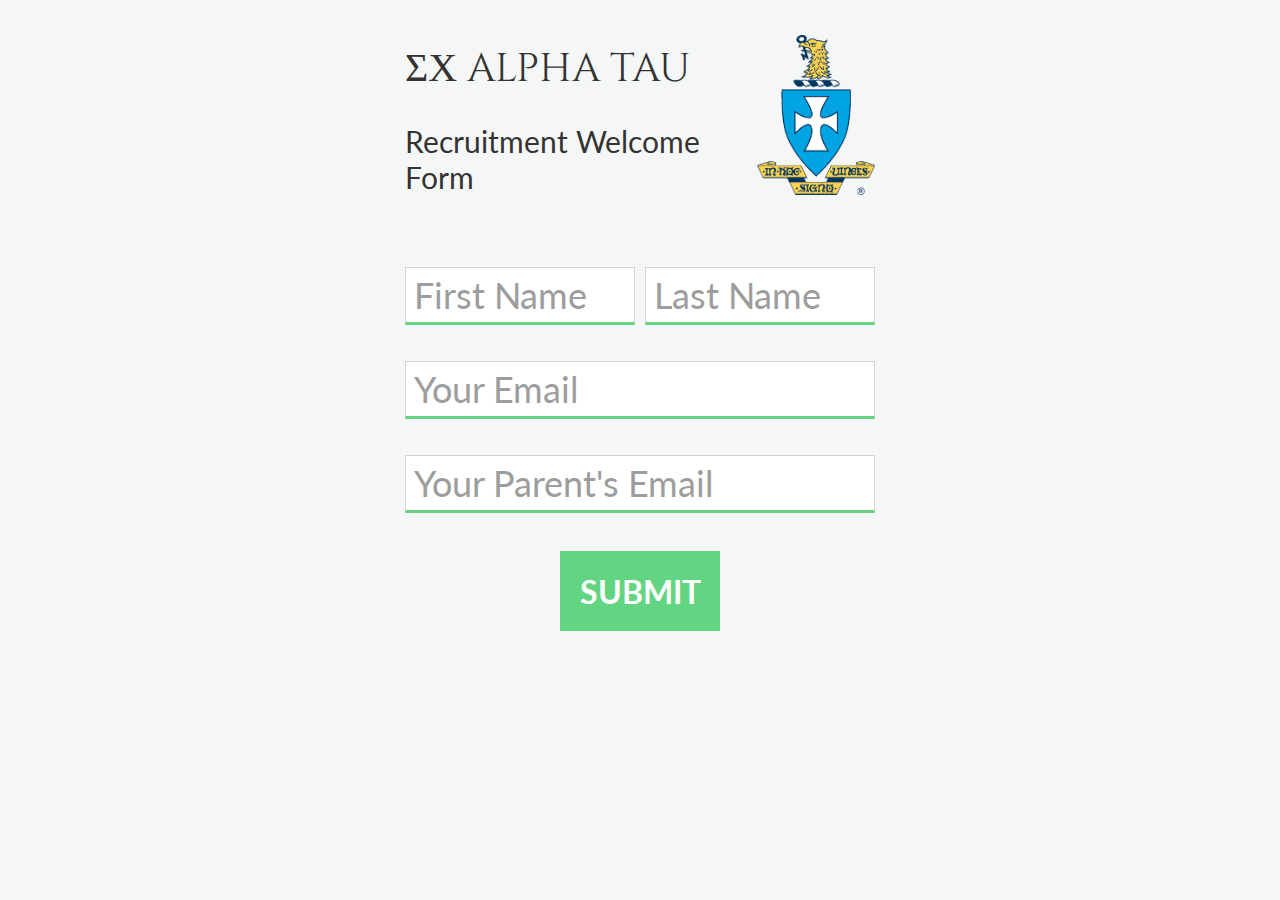
==== index.html @ eeed4ac2 "Update index.html" ====
<!DOCTYPE html>
<html lang="en" dir="ltr">
  <head>
    <meta charset="utf-8">
    <title>&Sigma;&Chi; ALPHA TAU Recruitment Welcome Form</title>
    <link href="https://fonts.googleapis.com/css?family=Cinzel|Lato&display=swap" rel="stylesheet">
  </head>
  <body>
    <style media="screen">
      * {
        box-sizing: border-box;
      }
      body {
        background-color: #f5f7f6;
        font-size: 250%;
        color: #333;
        margin: 0;
        overflow-x: hidden;
        overflow-y: auto;
        min-height: 100vh;
        width: 100vw;
      }
      .form-container {
        max-width: 100%;
        display: flex;
        align-items: center;
        justify-content: center;
        flex-direction: column;
        margin: auto;
        min-height: 100%;
        padding-left: 25px;
        padding-right: 25px;
      }
      .heading {
        width: 100%;
        padding: 15px;
        display: flex;
        flex-direction: row-reverse;
        align-items: center;
        justify-content: space-between;
      }
      .heading img {
        max-height: 8em;
      }
      .heading h1 {
        font-family: 'Cinzel', serif;
        -webkit-appearance: none;
        -moz-appearance: none;
        appearance: none;
        text-shadow: none;
        font-weight: normal;
        -webkit-font-smoothing: antialiased;
      }
      .heading h2 {
        font-family: 'Lato', sans-serif;
        font-weight: normal;
        -webkit-font-smoothing: antialiased;
      }
      form {
        width: 100%;
        padding: 15px;
        display: flex;
        flex-wrap: wrap;
        justify-content: space-between;
      }
      input {
        font-size: 1.6em;
        outline: none;
        transition: all .3s;
        font-family: 'Lato', sans-serif;
        -webkit-appearance: none;
        -moz-appearance: none;
        appearance: none;
      }
      input[type=text], input[type=email] {
        font-size: 1.8em;
        padding: 5px;
        padding-left: 8px;
        margin: .5em 0px;
        border: 1px solid lightgray;
        border-bottom: 3px solid #63d481;
        min-width: 230px;
        width: 100%;
      }
      input[type=text]:invalid, input[type=email]:invalid {
        border-bottom-color: red;
      }
      input[type=text] {
        max-width: 100%;
      }
      input[type=text]::placeholder, input[type=email]::placeholder {
        z-index: 2;
        transition: all .3s;
        opacity: .7;
      }
      input[type=text]:focus::placeholder, input[type=email]:focus::placeholder {
        transform: translate3d(0, -2.8em, 0);
        font-size: 50%;
        opacity: 1;
      }
      input[type=submit] {
        border: none;
        min-width: 5em;
        height: 2.5em;
        cursor: pointer;
        margin: 20px auto 20px auto;
        background-color: #63d481;
        font-weight: bold;
        color: white;
      }
      input[type=submit]:hover {
        opacity: .7;
      }
      @media all and (min-width: 1100px) {
        input[type=text] {
          max-width: 47%;
        }
        .form-container {
          max-width: 550px;
          font-size: 50%;
        }
        input[type=text]:focus::placeholder, input[type=email]:focus::placeholder {
          transform: translate3d(0, -1.8em, 0);
        }
      }
    </style>
      <div class="form-container">
        <div class="heading">
          <div class="">
            <img src="./Sigma_Chi_Crest.png" alt="">
          </div>
          <div class="">
            <h1>&Sigma;&Chi; ALPHA TAU</h1>
            <h2>Recruitment Welcome Form</h2>
          </div>
        </div>
        <form action="https://docs.google.com/forms/d/e/1FAIpQLScHOqscPN6ik1ROvU2SC9Vdm9MxsVurOXSKZuQa6u767aOXAQ/formResponse" method="POST">
          <input type="text" id="firstName" placeholder="First Name" name="entry.45010832" value="">
          <input type="text" id="lastName" placeholder="Last Name" name="entry.1487702317" value="">
          <input type="email" id="studentEmail" placeholder="Your Email" name="entry.1489714218" value="">
          <input type="email" id="parentEmail" placeholder="Your Parent's Email" name="entry.1523094096" value="">
          <input type="submit" style="" name="" value="SUBMIT">
        </form>
      </div>
  </body>
</html>
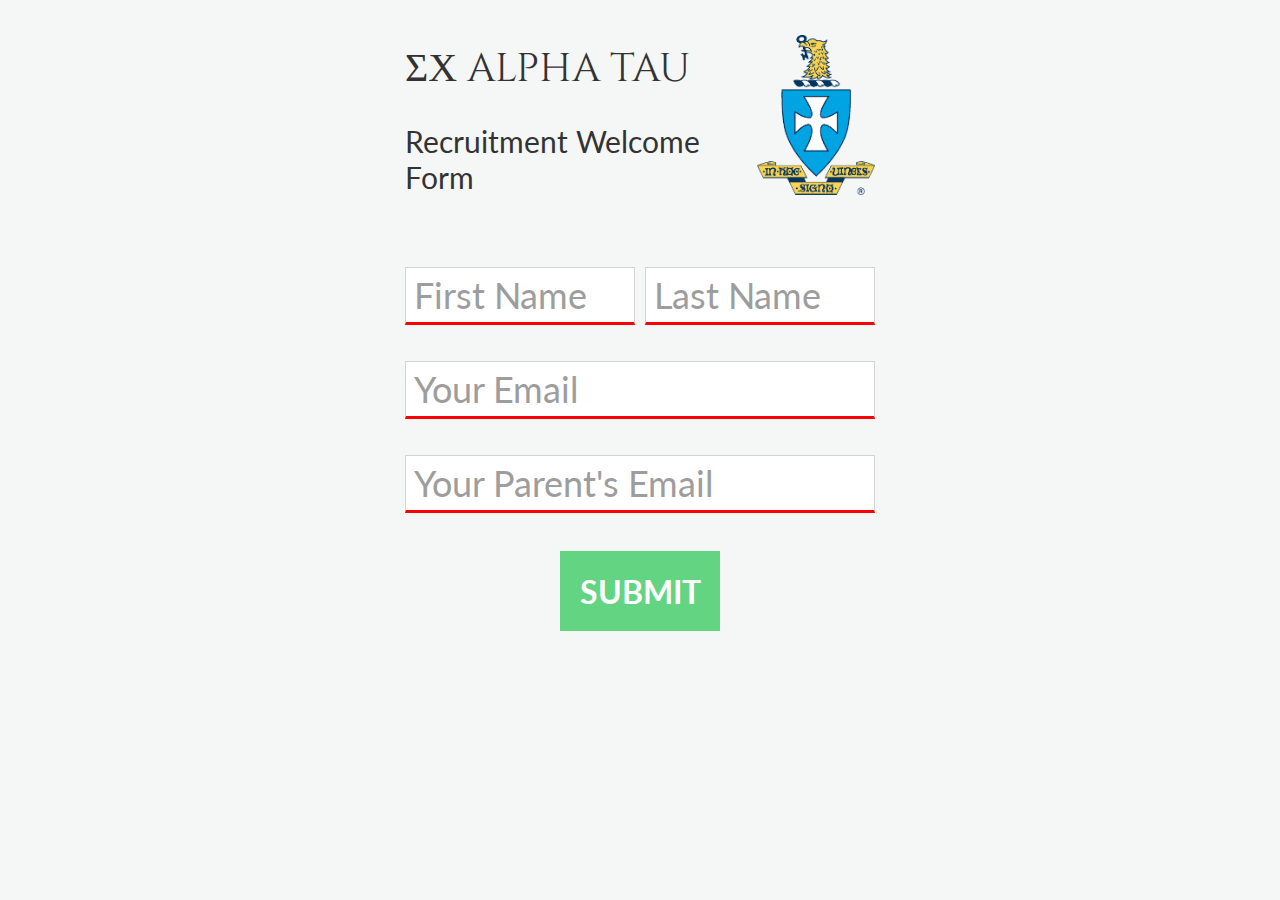
==== commit 615cda74: "Update index.html" ====
--- a/index.html
+++ b/index.html
@@ -135,10 +135,10 @@
           </div>
         </div>
         <form action="https://docs.google.com/forms/d/e/1FAIpQLScHOqscPN6ik1ROvU2SC9Vdm9MxsVurOXSKZuQa6u767aOXAQ/formResponse" method="POST">
-          <input type="text" id="firstName" placeholder="First Name" name="entry.45010832" value="">
-          <input type="text" id="lastName" placeholder="Last Name" name="entry.1487702317" value="">
-          <input type="email" id="studentEmail" placeholder="Your Email" name="entry.1489714218" value="">
-          <input type="email" id="parentEmail" placeholder="Your Parent's Email" name="entry.1523094096" value="">
+          <input type="text" id="firstName" placeholder="First Name" name="entry.45010832" value="" required>
+          <input type="text" id="lastName" placeholder="Last Name" name="entry.1487702317" value="" required>
+          <input type="email" id="studentEmail" placeholder="Your Email" name="entry.1489714218" value="" required>
+          <input type="email" id="parentEmail" placeholder="Your Parent's Email" name="entry.1523094096" value="" required>
           <input type="submit" style="" name="" value="SUBMIT">
         </form>
       </div>
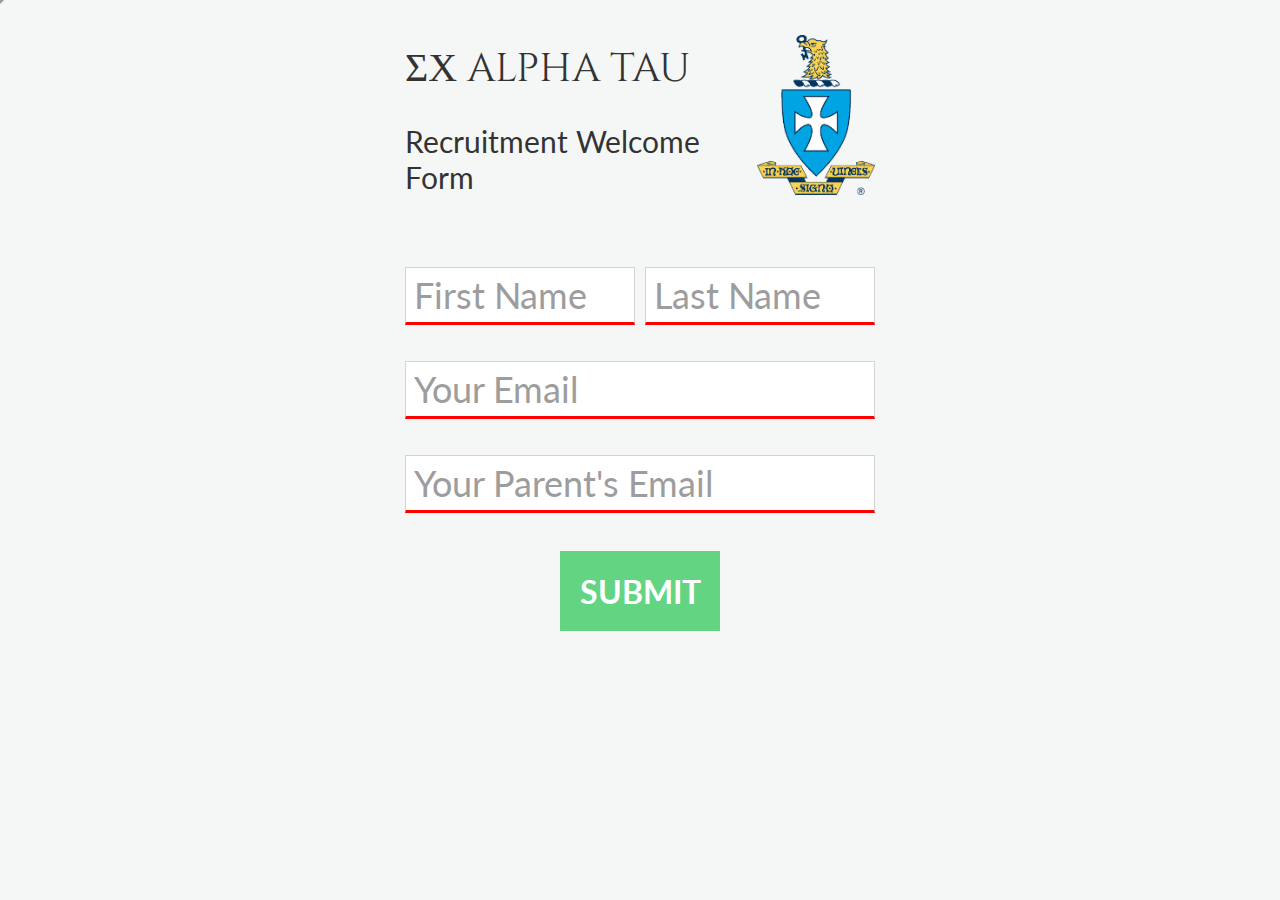
==== commit e229aa4c: "Update index.html" ====
--- a/index.html
+++ b/index.html
@@ -94,7 +94,7 @@
         opacity: .7;
       }
       input[type=text]:focus::placeholder, input[type=email]:focus::placeholder {
-        transform: translate3d(0, -2.8em, 0);
+        transform: translate3d(0, -1.8em, 0);
         font-size: 50%;
         opacity: 1;
       }
@@ -120,10 +120,11 @@
           font-size: 50%;
         }
         input[type=text]:focus::placeholder, input[type=email]:focus::placeholder {
-          transform: translate3d(0, -1.8em, 0);
+          transform: translate3d(0, -2.8em, 0);
         }
       }
     </style>
+    <iframe style="height: 0; width: 0; position: absolute;" name="no-target" src="#" width="" height=""></iframe>
       <div class="form-container">
         <div class="heading">
           <div class="">
@@ -134,7 +135,7 @@
             <h2>Recruitment Welcome Form</h2>
           </div>
         </div>
-        <form action="https://docs.google.com/forms/d/e/1FAIpQLScHOqscPN6ik1ROvU2SC9Vdm9MxsVurOXSKZuQa6u767aOXAQ/formResponse" method="POST">
+        <form id="rushform" target="no-target" action="https://docs.google.com/forms/d/e/1FAIpQLScHOqscPN6ik1ROvU2SC9Vdm9MxsVurOXSKZuQa6u767aOXAQ/formResponse" method="POST">
           <input type="text" id="firstName" placeholder="First Name" name="entry.45010832" value="" required>
           <input type="text" id="lastName" placeholder="Last Name" name="entry.1487702317" value="" required>
           <input type="email" id="studentEmail" placeholder="Your Email" name="entry.1489714218" value="" required>
@@ -142,5 +143,10 @@
           <input type="submit" style="" name="" value="SUBMIT">
         </form>
       </div>
+    <script type="text/javascript">
+    document.getElementById("rushform").onsubmit = function () {
+      location.href = "./thanks.html";
+    };
+    </script>
   </body>
 </html>
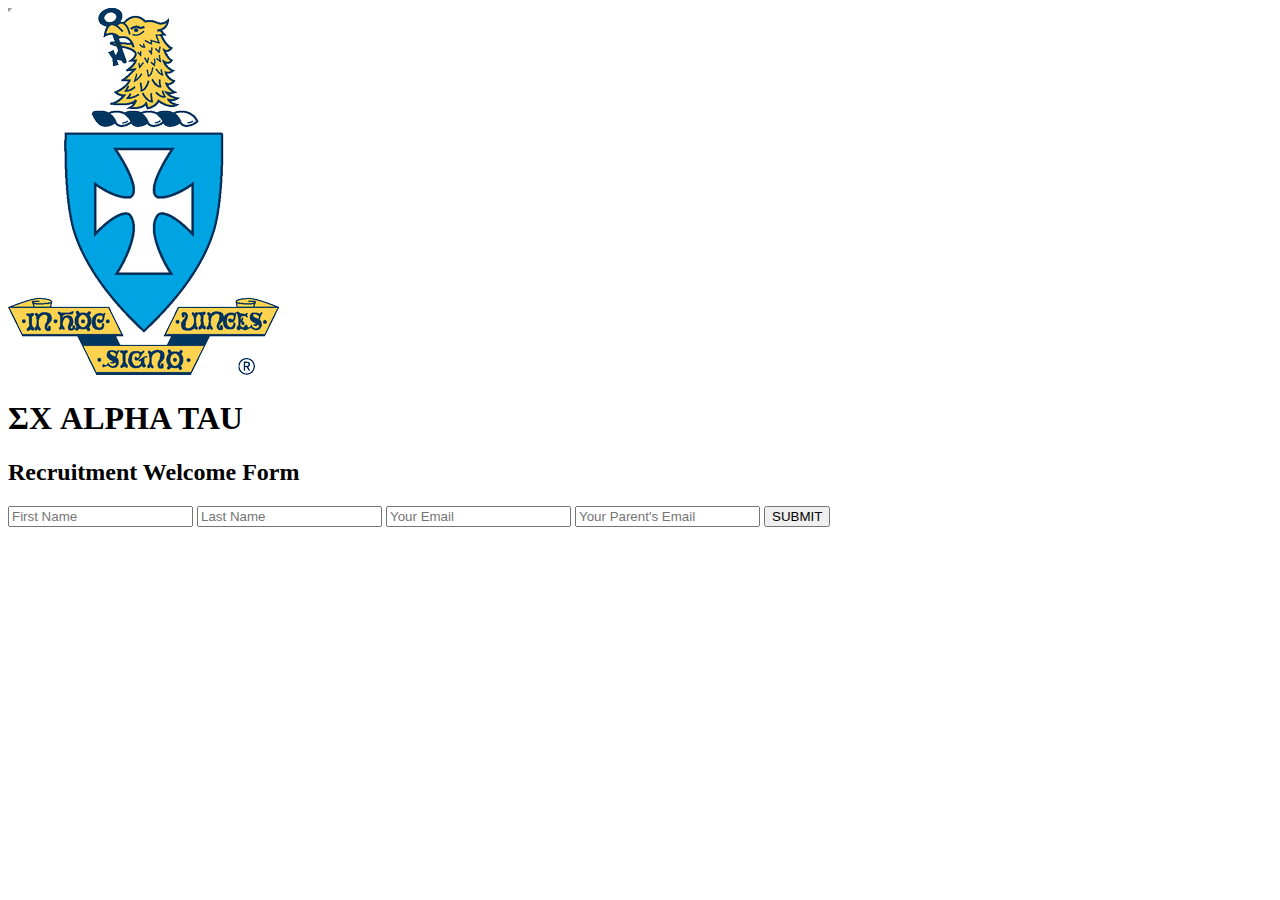
==== commit 23f33fb2: "Update index.html" ====
--- a/index.html
+++ b/index.html
@@ -3,127 +3,10 @@
   <head>
     <meta charset="utf-8">
     <title>&Sigma;&Chi; ALPHA TAU Recruitment Welcome Form</title>
+    
     <link href="https://fonts.googleapis.com/css?family=Cinzel|Lato&display=swap" rel="stylesheet">
   </head>
   <body>
-    <style media="screen">
-      * {
-        box-sizing: border-box;
-      }
-      body {
-        background-color: #f5f7f6;
-        font-size: 250%;
-        color: #333;
-        margin: 0;
-        overflow-x: hidden;
-        overflow-y: auto;
-        min-height: 100vh;
-        width: 100vw;
-      }
-      .form-container {
-        max-width: 100%;
-        display: flex;
-        align-items: center;
-        justify-content: center;
-        flex-direction: column;
-        margin: auto;
-        min-height: 100%;
-        padding-left: 25px;
-        padding-right: 25px;
-      }
-      .heading {
-        width: 100%;
-        padding: 15px;
-        display: flex;
-        flex-direction: row-reverse;
-        align-items: center;
-        justify-content: space-between;
-      }
-      .heading img {
-        max-height: 8em;
-      }
-      .heading h1 {
-        font-family: 'Cinzel', serif;
-        -webkit-appearance: none;
-        -moz-appearance: none;
-        appearance: none;
-        text-shadow: none;
-        font-weight: normal;
-        -webkit-font-smoothing: antialiased;
-      }
-      .heading h2 {
-        font-family: 'Lato', sans-serif;
-        font-weight: normal;
-        -webkit-font-smoothing: antialiased;
-      }
-      form {
-        width: 100%;
-        padding: 15px;
-        display: flex;
-        flex-wrap: wrap;
-        justify-content: space-between;
-      }
-      input {
-        font-size: 1.6em;
-        outline: none;
-        transition: all .3s;
-        font-family: 'Lato', sans-serif;
-        -webkit-appearance: none;
-        -moz-appearance: none;
-        appearance: none;
-      }
-      input[type=text], input[type=email] {
-        font-size: 1.8em;
-        padding: 5px;
-        padding-left: 8px;
-        margin: .5em 0px;
-        border: 1px solid lightgray;
-        border-bottom: 3px solid #63d481;
-        min-width: 230px;
-        width: 100%;
-      }
-      input[type=text]:invalid, input[type=email]:invalid {
-        border-bottom-color: red;
-      }
-      input[type=text] {
-        max-width: 100%;
-      }
-      input[type=text]::placeholder, input[type=email]::placeholder {
-        z-index: 2;
-        transition: all .3s;
-        opacity: .7;
-      }
-      input[type=text]:focus::placeholder, input[type=email]:focus::placeholder {
-        transform: translate3d(0, -1.8em, 0);
-        font-size: 50%;
-        opacity: 1;
-      }
-      input[type=submit] {
-        border: none;
-        min-width: 5em;
-        height: 2.5em;
-        cursor: pointer;
-        margin: 20px auto 20px auto;
-        background-color: #63d481;
-        font-weight: bold;
-        color: white;
-      }
-      input[type=submit]:hover {
-        opacity: .7;
-      }
-      @media all and (min-width: 1100px) {
-        input[type=text] {
-          max-width: 47%;
-        }
-        .form-container {
-          max-width: 550px;
-          font-size: 50%;
-        }
-        input[type=text]:focus::placeholder, input[type=email]:focus::placeholder {
-          transform: translate3d(0, -2.8em, 0);
-        }
-      }
-    </style>
     <iframe style="height: 0; width: 0; position: absolute;" name="no-target" src="#" width="" height=""></iframe>
       <div class="form-container">
         <div class="heading">
@@ -145,7 +28,7 @@
       </div>
     <script type="text/javascript">
     document.getElementById("rushform").onsubmit = function () {
-      location.href = "./thanks.html";
+      setTimeout("location.href = './thanks.html';", 600);
     };
     </script>
   </body>
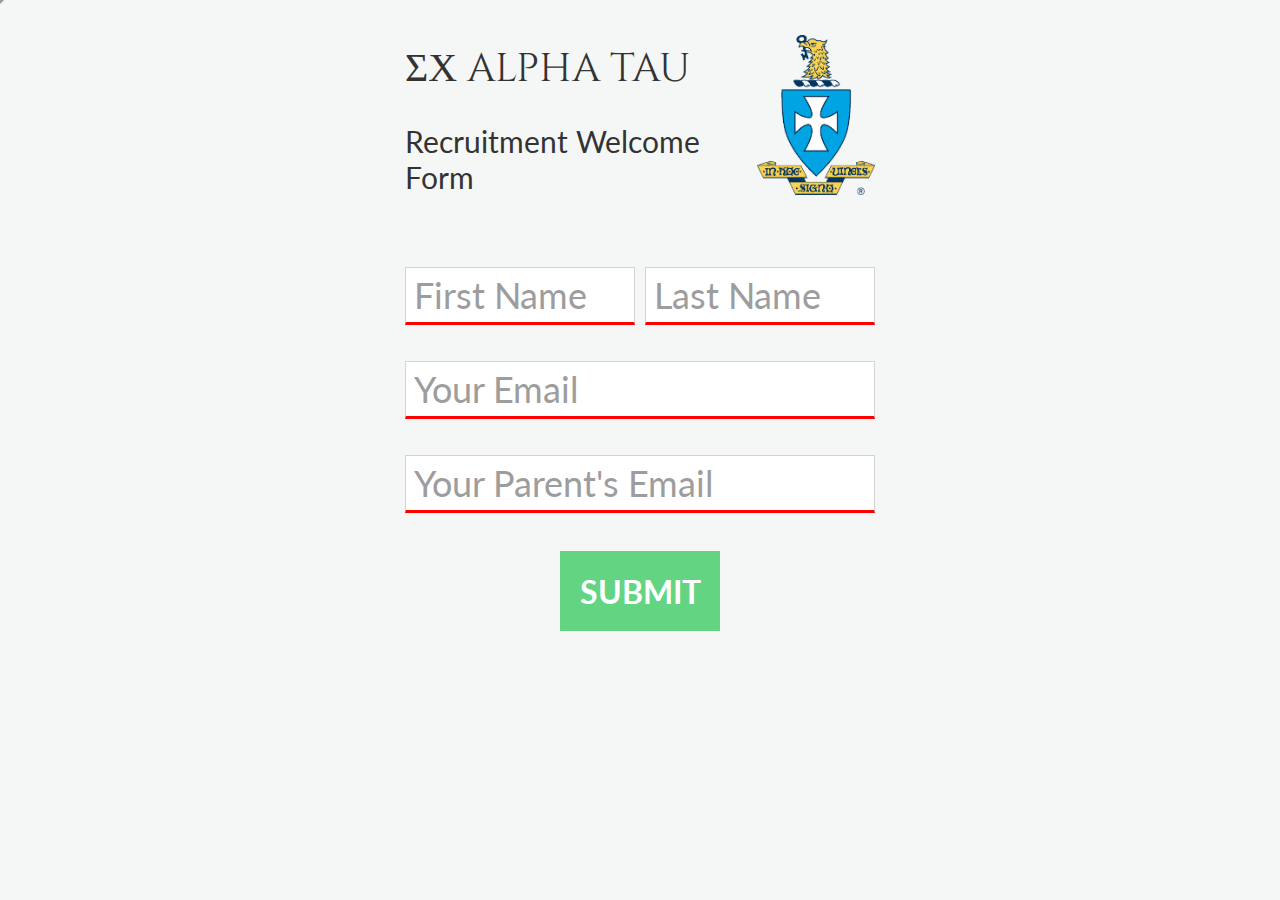
==== commit 34a288e4: "Update index.html" ====
--- a/index.html
+++ b/index.html
@@ -3,7 +3,7 @@
   <head>
     <meta charset="utf-8">
     <title>&Sigma;&Chi; ALPHA TAU Recruitment Welcome Form</title>
-    
+    <link rel="stylesheet" href="./styles.css">
     <link href="https://fonts.googleapis.com/css?family=Cinzel|Lato&display=swap" rel="stylesheet">
   </head>
   <body>
--- a/styles.css
+++ b/styles.css
@@ -0,0 +1,116 @@
+* {
+        box-sizing: border-box;
+      }
+      body {
+        background-color: #f5f7f6;
+        font-size: 250%;
+        color: #333;
+        margin: 0;
+        overflow-x: hidden;
+        overflow-y: auto;
+        min-height: 100vh;
+        width: 100vw;
+      }
+      .form-container {
+        max-width: 100%;
+        display: flex;
+        align-items: center;
+        justify-content: center;
+        flex-direction: column;
+        margin: auto;
+        min-height: 100%;
+        padding-left: 25px;
+        padding-right: 25px;
+      }
+      .heading {
+        width: 100%;
+        padding: 15px;
+        display: flex;
+        flex-direction: row-reverse;
+        align-items: center;
+        justify-content: space-between;
+      }
+      .heading img {
+        max-height: 8em;
+      }
+      .heading h1 {
+        font-family: 'Cinzel', serif;
+        -webkit-appearance: none;
+        -moz-appearance: none;
+        appearance: none;
+        text-shadow: none;
+        font-weight: normal;
+        -webkit-font-smoothing: antialiased;
+      }
+      .heading h2 {
+        font-family: 'Lato', sans-serif;
+        font-weight: normal;
+        -webkit-font-smoothing: antialiased;
+      }
+      form {
+        width: 100%;
+        padding: 15px;
+        display: flex;
+        flex-wrap: wrap;
+        justify-content: space-between;
+      }
+      input {
+        font-size: 1.6em;
+        outline: none;
+        transition: all .3s;
+        font-family: 'Lato', sans-serif;
+        -webkit-appearance: none;
+        -moz-appearance: none;
+        appearance: none;
+      }
+      input[type=text], input[type=email] {
+        font-size: 1.8em;
+        padding: 5px;
+        padding-left: 8px;
+        margin: .5em 0px;
+        border: 1px solid lightgray;
+        border-bottom: 3px solid #63d481;
+        min-width: 230px;
+        width: 100%;
+      }
+      input[type=text]:invalid, input[type=email]:invalid {
+        border-bottom-color: red;
+      }
+      input[type=text] {
+        max-width: 100%;
+      }
+      input[type=text]::placeholder, input[type=email]::placeholder {
+        z-index: 2;
+        transition: all .3s;
+        opacity: .7;
+      }
+      input[type=text]:focus::placeholder, input[type=email]:focus::placeholder {
+        transform: translate3d(0, -1.8em, 0);
+        font-size: 50%;
+        opacity: 1;
+      }
+      input[type=submit] {
+        border: none;
+        min-width: 5em;
+        height: 2.5em;
+        cursor: pointer;
+        margin: 20px auto 20px auto;
+        background-color: #63d481;
+        font-weight: bold;
+        color: white;
+      }
+      input[type=submit]:hover {
+        opacity: .7;
+      }
+      @media all and (min-width: 1100px) {
+        input[type=text] {
+          max-width: 47%;
+        }
+        .form-container {
+          max-width: 550px;
+          font-size: 50%;
+        }
+        input[type=text]:focus::placeholder, input[type=email]:focus::placeholder {
+          transform: translate3d(0, -2.8em, 0);
+        }
+      }
